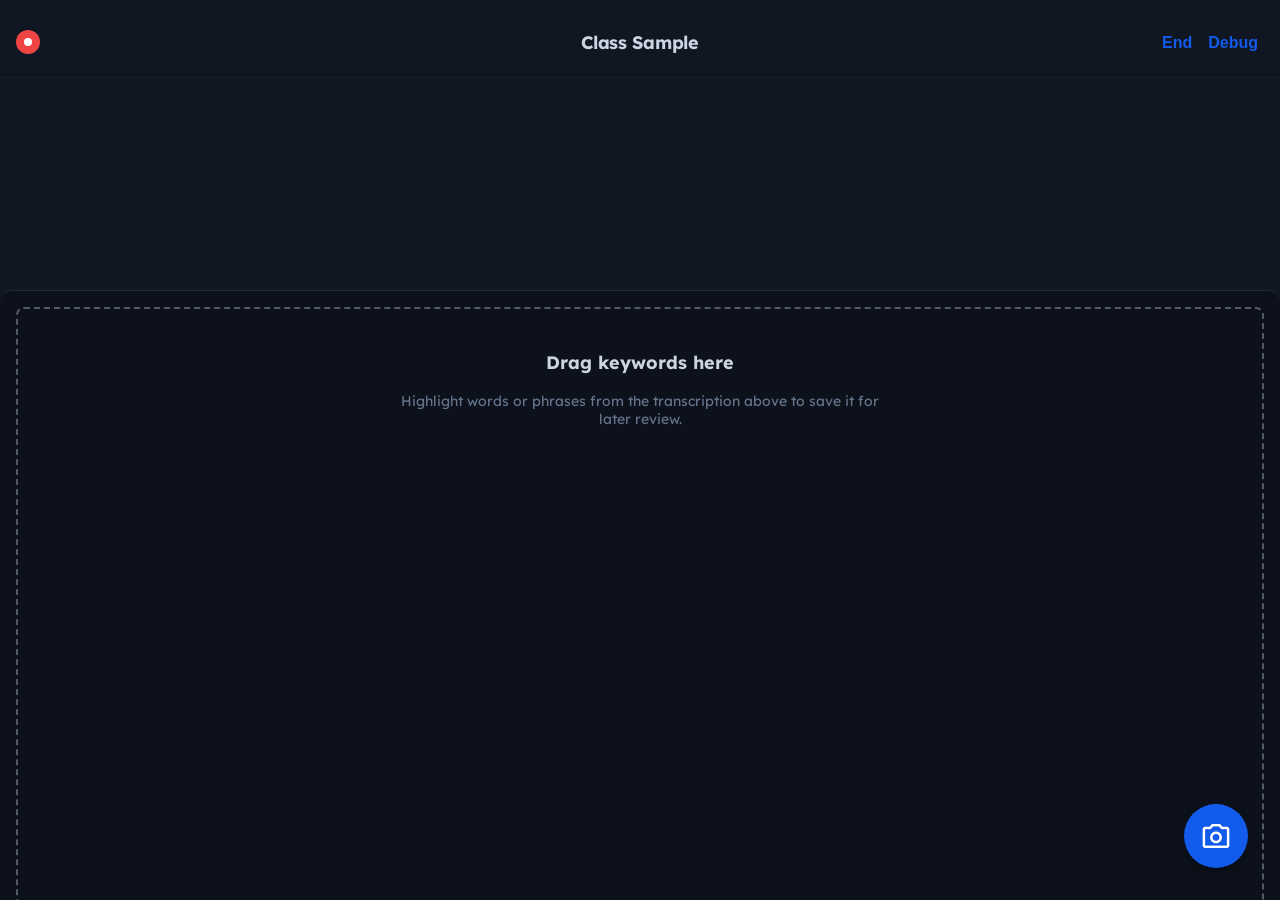
==== index.html @ b4cd50b0 "changed root" ====
<!DOCTYPE html>
<html class="dark" lang="en">

<head>
  <meta charset="utf-8" />
  <meta name="viewport" content="width=device-width, initial-scale=1.0" />
  <title>Live Lecture Transcription</title>

  <!-- Google Fonts & Material Symbols -->
  <link href="https://fonts.googleapis.com/css2?family=Lexend:wght@400;500;700&display=swap" rel="stylesheet" />
  <link href="https://fonts.googleapis.com/css2?family=Material+Symbols+Outlined" rel="stylesheet" />

  <!-- External CSS -->
  <link rel="stylesheet" href="tpstyle.css" />
</head>

<body>

  <div id="app">
    <!-- Header -->
    <header id="header">
      <div class="recording-indicator">
        <div class="indicator-dot" onclick="startTranscription()">
          <div class="indicator-inner"></div>
        </div>
        <p id="status" class="recording-time"></p>
      </div>

      <h2 id="lecture-title">Class Sample</h2>

      <div>
        <button class="btn" onclick="stopTranscription()">End</button>
        <button class="btn" onclick="debugTest()">Debug</button>
      </div>
    </header>

    <!-- Floating capture button -->
    <button id="camera-btn">
      <span class="material-symbols-outlined filled">photo_camera</span>
    </button>

    <!-- Add this hidden popup container -->
    <div id="camera-popup" class="hidden">
      <video id="camera-stream" autoplay></video>
      <button id="capture-btn">Capture</button>
      <canvas id="snapshot" class="hidden"></canvas>
    </div>
    <!-- Transcription area -->
    <main id="transcription">
      <div id="live-transcript"></div>
    </main>

    <!-- Keyword collector -->
    <footer id="keyword-footer">
      <div class="footer-content">
        <div id="guide-msg" class="footer-header">
          <p class="footer-title">Drag keywords here</p>
          <p class="footer-subtitle">Highlight words or phrases from the transcription above to save it for later
            review.</p>
        </div>

        <div id="note-area" class="keyword-list"></div>
      </div>
    </footer>
  </div>

  <script type="module" src="./main.js"></script>
</body>

</html>
---- tpstyle.css ----
/* =========================================================
   BASE VARIABLES & GLOBAL STYLES
   ========================================================= */
:root {
  --color-primary: #135bec;
  --color-bg-light: #f6f6f8;
  --color-bg-dark: #101622;
}

* {
  scrollbar-width: none;
}

*::-webkit-scrollbar {
  display: none;
}

/* --- Global Reset / Base --- */
body {
  background-color: var(--color-bg-light);
  font-family: 'Lexend', sans-serif;
  color: #1e293b;
  margin: 0;

  height: 100vh;
  overflow: hidden;
}

html.dark body {
  background-color: var(--color-bg-dark);
  color: #cbd5e1;
}

/* =========================================================
   APP STRUCTURE & LAYOUT
   ========================================================= */
#app {
  display: flex;
  flex-direction: column;
  height: 100%;
  overflow: hidden;
  position: relative;
}

/* =========================================================
   HEADER SECTION
   ========================================================= */
#header {
  display: grid;
  grid-template-columns: 1fr auto 1fr; /* left | center | right */
  align-items: center;
  padding: 1rem 1rem 0.5rem;
  background-color: var(--color-bg-light);
  border-bottom: 1px solid rgba(229, 231, 235, 0.1);
}

#header > h2 {
  justify-self: center;
}

#header > .recording-indicator {
  justify-self: start;
}

#header > div:nth-last-child(1) {
  justify-self: end;
}


html.dark #header {
  background-color: var(--color-bg-dark);
  border-color: rgba(31, 41, 55, 0.5);
}

#lecture-title {
  color: inherit;
  font-size: 1.125rem;
  font-weight: 700;
  text-align: center;
  letter-spacing: -0.015em;
}

/* Button base style (used for Start/End/Debug controls) */
.btn {
  background: none;
  border: none;
  color: var(--color-primary);
  font-size: 1rem;
  font-weight: 700;
  cursor: pointer;
}

/* =========================================================
   RECORDING INDICATOR
   ========================================================= */
.recording-indicator {
  display: flex;
  align-items: center;
  gap: 0.5rem;
}

#live-transcript {
  display: block;
  line-height: 1.75;
  margin: 0;
  font-size: 1rem;
  white-space: pre-wrap;
  user-select: text;
}

#live-transcript .final-span {
  color: #e2e8f0; /* readable light tone */
}

#interim-span {
  color: #a0aec0;
  font-style: italic;
}

/* Outer red circle */
.indicator-dot {
  width: 1.5rem;
  height: 1.5rem;
  background: #ef4444;
  border-radius: 9999px;
  display: flex;
  align-items: center;
  justify-content: center;
}

/* Indicator dot hover effect */
.indicator-dot:hover {
  cursor: pointer;
  transform: scale(1.05);
  background-color: #ef4444;
  color: #fff;
}

/* Inner white pulse */
.indicator-inner {
  width: 0.5rem;
  height: 0.5rem;
  background: white;
  border-radius: 9999px;
}

/* Timer text next to indicator */
.recording-time {
  font-size: 0.875rem;
  font-weight: 500;
}

/* =========================================================
   TRANSCRIPTION AREA
   ========================================================= */
/* Takes top 30% of the screen height */
#transcription {
  flex: 0 0 20%;
  overflow-y: auto;
  padding: 1rem;
  line-height: 1.75;
  min-height: 0;
}

/* Highlighted keyword/phrase during drag */
.highlighted {
  background-color: rgba(19, 91, 236, 0.2);
  color: var(--color-primary);
  border-radius: 0.25rem;
  padding: 0.25rem 0.5rem;
}

/* =========================================================
   FLOATING CAMERA BUTTON & CAMERA POPUP
   ========================================================= */
#camera-btn {
  position: fixed;
  bottom: 2rem;
  right: 2rem;
  width: 4rem;
  height: 4rem;
  background-color: var(--color-primary);
  border-radius: 9999px;
  color: white;
  display: flex;
  align-items: center;
  justify-content: center;
  box-shadow: 0 4px 10px rgba(0, 0, 0, 0.3);
  border: none;
  cursor: pointer;
  z-index: 9999;
}

#camera-btn .material-symbols-outlined {
  font-size: 2rem;
}

/* Fullscreen popup for camera capture */
#camera-popup {
  position: fixed;
  inset: 0;
  background: rgba(0,0,0,0.8);
  display: flex;
  flex-direction: column;
  align-items: center;
  justify-content: center;
  gap: 1rem;
  z-index: 1000;
}

/* Hidden state for camera popup */
#camera-popup.hidden {
  display: none;
}

/* Camera video feed size and style */
#camera-stream {
  width: 320px;
  height: 240px;
  border-radius: 8px;
  background: #000;
}

/* =========================================================
   FOOTER KEYWORD SECTION
   ========================================================= */
/* Takes bottom 70% of the screen */
#keyword-footer {
  flex: 1 1 auto;
  overflow-y: auto;
  background-color: rgba(229, 231, 235, 0.5);
  padding: 1rem;
  border-top: 1px solid rgba(229, 231, 235, 0.5);
  border-radius: 0.75rem 0.75rem 0 0;
  backdrop-filter: blur(8px);
  flex-basis: 30%;
  min-height: 0;
}

html.dark #keyword-footer {
  background-color: rgba(0, 0, 0, 0.2);
  border-color: rgba(255, 255, 255, 0.1);
}

/* Keyword footer content container */
.footer-content {
  display: flex;
  flex-direction: column;
  align-items: center;
  gap: 1rem;
  height: 100%;
  border: 2px dashed rgba(156, 163, 175, 0.5);
  border-radius: 0.5rem;
  padding: 1.5rem;
}

/* Footer header text area */
.footer-header {
  text-align: center;
  max-width: 480px;
}

.footer-title {
  font-size: 1.125rem;
  font-weight: 700;
}

.footer-subtitle {
  font-size: 0.875rem;
  color: #64748b;
}

/* Container for collected keyword chips */
.keyword-list {
  display: flex;
  flex-wrap: wrap;
  gap: 0.5rem;
  justify-content: flex-start;
  align-items: flex-start;
  padding-top: 0.5rem;
  position: relative;
}

/* =========================================================
   KEYWORD CHIPS & SUB-NOTES
   ========================================================= */
/* Base chip styling */
.keyword-chip {
  position: relative;
  display: flex;
  flex-direction: column;
  align-items: center;
  justify-content: center;
  gap: 0.375rem;
  background-color: white;
  border: 1px solid #d1d5db;
  border-radius: 9999px;
  padding: 1rem 2rem;
  font-size: 0.875rem;
  font-weight: 500;
  color: #1e293b;
  animation: popIn 200ms ease-out;
  box-shadow: 0 2px 4px rgba(255, 40, 123, 0.2);
  cursor: grab;
}

/* Dark mode chip variant */
html.dark .keyword-chip {
  background-color: var(--color-bg-dark);
  border-color: #374151;
  color: #e2e8f0;
}

/* Sub-container: holds related sub-notes horizontally */
.sub-container {
  display: flex;
  gap: 1rem;
  justify-content: center;
  align-items: flex-start;
  margin-top: 10px;
  flex-wrap: wrap;
}

/* Sub-note (child of keyword chip) base appearance */
.keyword-chip.sub-note {
  background: #ffcef2;
  opacity: 0.95;
  transform: none;
  position: static;
  cursor: default;
  transition: transform 0.15s ease, background-color 0.2s ease, color 0.2s ease;
}

/* Sub-note hover effect */
.keyword-chip.sub-note:hover {
  transform: scale(1.05);
  background-color: #135bec;
  color: #fff;
}

/* Sub-note dark mode styles */
html.dark .keyword-chip.sub-note {
  background: #23324d;
}

html.dark .keyword-chip.sub-note:hover {
  background: hsl(341, 100%, 69%);
}

/* =========================================================
   DEFINITION POPUP (appears under keyword)
   ========================================================= */
.def-popup {
  position: absolute;
  top: 100%;
  left: 50%;
  margin-top: 0.5rem;
  background-color: #ffeffa; /* matches sub-note tone */
  border: 1px solid #d1d5db;
  border-radius: 1rem;
  box-shadow: 0 2px 4px rgba(255, 40, 123, 0.2);
  padding: 0.75rem 1rem;
  /* max-width: 260px; */
  font-size: 0.875rem;
  font-weight: 500;
  color: #1e293b;
  z-index: 50;
  opacity: 0.97;
  animation: fadeIn 0.15s ease-out;
  transition: transform 0.2s ease, background-color 0.2s ease, color 0.2s ease;
}

.def-popup p {
  margin: 0;
  line-height: 1.4;
}

/* Fade-in animation for popups */
@keyframes fadeIn {
  from {
    opacity: 0;
    transform: translateX(-50%) translateY(-5px);
  }
  to {
    opacity: 1;
    transform: translateX(-50%) translateY(0);
  }
}

/* =========================================================
   CHIP CLOSE BUTTON
   ========================================================= */
.chip-close {
  background: none;
  border: none;
  color: #64748b;
  cursor: pointer;
}

.chip-close .material-symbols-outlined {
  font-size: 1rem;
}
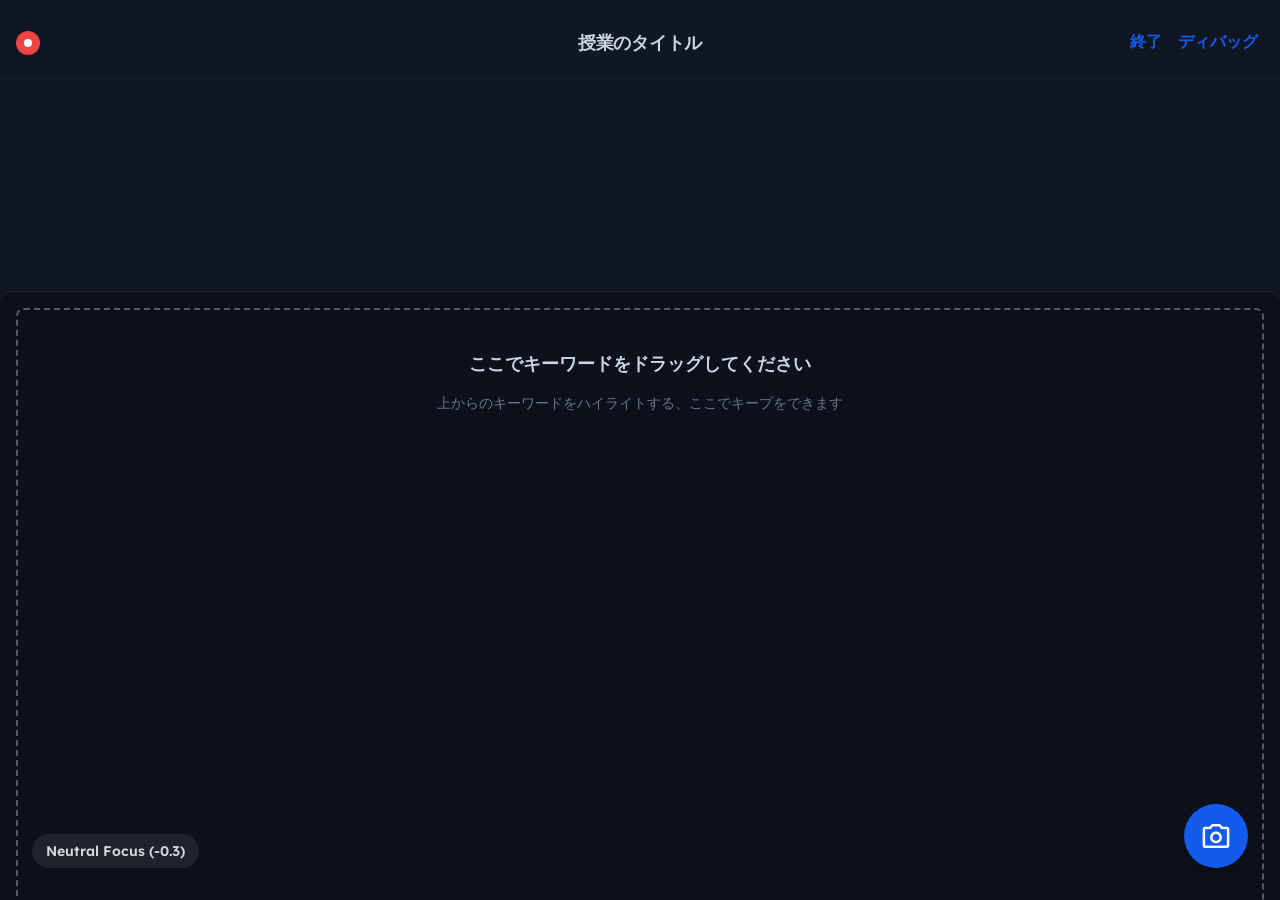
==== commit 6006dc56: "new version mark 1.0 for actual testing" ====
--- a/index.html
+++ b/index.html
@@ -1,5 +1,5 @@
 <!DOCTYPE html>
-<html class="dark" lang="en">
+<html class="dark" lang="ja">
 
 <head>
   <meta charset="utf-8" />
@@ -17,6 +17,7 @@
 <body>
 
   <div id="app">
+
     <!-- Header -->
     <header id="header">
       <div class="recording-indicator">
@@ -26,11 +27,11 @@
         <p id="status" class="recording-time"></p>
       </div>
 
-      <h2 id="lecture-title">Class Sample</h2>
+      <h2 id="lecture-title">授業のタイトル</h2>
 
       <div>
-        <button class="btn" onclick="stopTranscription()">End</button>
-        <button class="btn" onclick="debugTest()">Debug</button>
+        <button class="btn" onclick="stopTranscription()">終了</button>
+        <button class="btn" onclick="debugTest()">ディバッグ</button>
       </div>
     </header>
 
@@ -45,8 +46,10 @@
       <button id="capture-btn">Capture</button>
       <canvas id="snapshot" class="hidden"></canvas>
     </div>
+    
     <!-- Transcription area -->
     <main id="transcription">
+      <div id="transcript-overlay" aria-hidden="true"></div>
       <div id="live-transcript"></div>
     </main>
 
@@ -54,17 +57,89 @@
     <footer id="keyword-footer">
       <div class="footer-content">
         <div id="guide-msg" class="footer-header">
-          <p class="footer-title">Drag keywords here</p>
-          <p class="footer-subtitle">Highlight words or phrases from the transcription above to save it for later
-            review.</p>
+          <p class="footer-title">ここでキーワードをドラッグしてください</p>
+          <p class="footer-subtitle">上からのキーワードをハイライトする、ここでキープをできます</p>
         </div>
 
         <div id="note-area" class="keyword-list"></div>
       </div>
     </footer>
+
+    <div id="modeBox" class="mode assistive">Neutral Focus (0.0)</div>
+
   </div>
 
   <script type="module" src="./main.js"></script>
+
+  <!--ADDED 4/7/2026-->
+  <script>
+    const modeBox = document.getElementById("modeBox");
+    const transcriptionArea = document.getElementById("transcription");
+
+    let focusScore = 0;
+
+    const MAX_SCORE = 5;
+    const MIN_SCORE = -5;
+
+    const TYPING_BOOST = 0.5;
+    const MOUSE_PENALTY = 0.05;
+    const IDLE_DECAY = 0.05;
+
+    function clampScore() {
+      focusScore = Math.max(MIN_SCORE, Math.min(MAX_SCORE, focusScore));
+    }
+
+    function setTranscriptMode(mode) {
+      transcriptionArea.classList.remove(
+        "mode-immersive",
+        "mode-assistive",
+        "mode-automated"
+      );
+      transcriptionArea.classList.add(`mode-${mode}`);
+    }
+
+    function updateUI() {
+      if (focusScore > 2) {
+        modeBox.className = "mode immersive";
+        modeBox.textContent = `Higher Focus (${focusScore.toFixed(1)})`;
+        setTranscriptMode("immersive");
+      } else if (focusScore < -2) {
+        modeBox.className = "mode automated";
+        modeBox.textContent = `Lower Focus (${focusScore.toFixed(1)})`;
+        setTranscriptMode("automated");
+      } else {
+        modeBox.className = "mode assistive";
+        modeBox.textContent = `Neutral Focus (${focusScore.toFixed(1)})`;
+        setTranscriptMode("assistive");
+      }
+    }
+
+    document.addEventListener("keydown", () => {
+      focusScore += TYPING_BOOST;
+      clampScore();
+      updateUI();
+    });
+
+    document.addEventListener("mousemove", () => {
+      focusScore -= MOUSE_PENALTY;
+      clampScore();
+      updateUI();
+    });
+
+    document.addEventListener("wheel", () => {
+      focusScore -= MOUSE_PENALTY;
+      clampScore();
+      updateUI();
+    });
+
+    setInterval(() => {
+      focusScore -= IDLE_DECAY;
+      clampScore();
+      updateUI();
+    }, 500);
+
+    updateUI();
+  </script>
 </body>
 
 </html>
--- a/tpstyle.css
+++ b/tpstyle.css
@@ -400,3 +400,90 @@
 .chip-close .material-symbols-outlined {
   font-size: 1rem;
 }
+
+/*NEW ADDITION 4/7/2026*/
+
+.mode {
+  position: fixed;
+  bottom: 2rem;
+  left: 2rem;
+  padding: 8px 14px;
+  border-radius: 999px;
+  font-size: 14px;
+  font-weight: 600;
+  display: inline-block;
+}
+
+.mode.immersive {
+  background: rgba(80, 120, 255, 0.14);
+  color: #7ea2ff;
+}
+
+.mode.assistive {
+  background: rgba(255, 255, 255, 0.08);
+  color: #d7d7d7;
+}
+
+.mode.automated {
+  background: rgba(255, 180, 80, 0.14);
+  color: #ffcb7d;
+}
+
+/* Transcript mode visuals */
+#live-transcript.mode-immersive {
+  opacity: 0.45;
+  transition: opacity 0.5s ease;
+}
+
+#live-transcript.mode-assistive {
+  opacity: 1;
+  transition: opacity 0.5s ease;
+}
+
+#live-transcript.mode-automated {
+  opacity: 1;
+  transition: opacity 0.5s ease;
+}
+
+/* Noun highlight */
+.noun-highlight {
+  color: #ffd166;
+  font-weight: 600;
+}
+
+#transcription {
+  position: relative;
+  overflow: hidden;
+}
+
+#live-transcript {
+  position: relative;
+  z-index: 1;
+}
+
+#transcript-overlay {
+  position: absolute;
+  inset: 0;
+  z-index: 2;
+  pointer-events: none;
+  background: rgba(255, 255, 255, 0);
+  transition: background 0.25s ease, backdrop-filter 0.25s ease, opacity 0.25s ease;
+}
+
+/* immersive: hide/mute transcript more */
+#transcription.mode-immersive #transcript-overlay {
+  background: rgb(16, 22, 35, 1.0);
+  backdrop-filter: blur(0);
+}
+
+/* assistive: unchanged */
+#transcription.mode-assistive #transcript-overlay {
+  background: rgba(16, 22, 35, 0.5);
+  backdrop-filter: blur(0);
+}
+
+/* automated: unchanged */
+#transcription.mode-automated #transcript-overlay {
+  background: rgba(255, 255, 255, 0);
+  backdrop-filter: blur(0);
+}
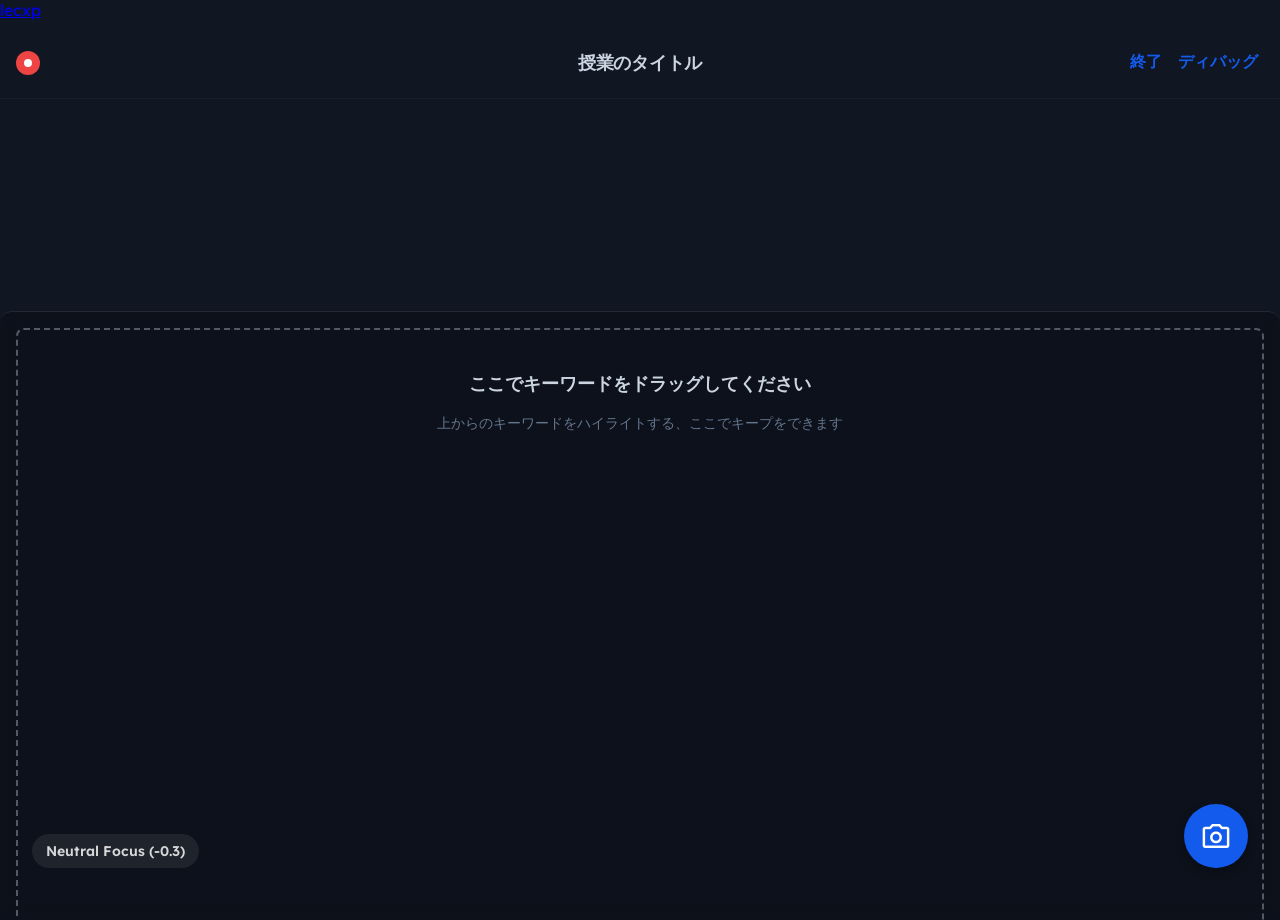
==== commit 411ca688: "added href links" ====
--- a/index.html
+++ b/index.html
@@ -1,5 +1,7 @@
 <!DOCTYPE html>
 <html class="dark" lang="ja">
+
+<a href="lecxp.html">lecxp</a>
 
 <head>
   <meta charset="utf-8" />
